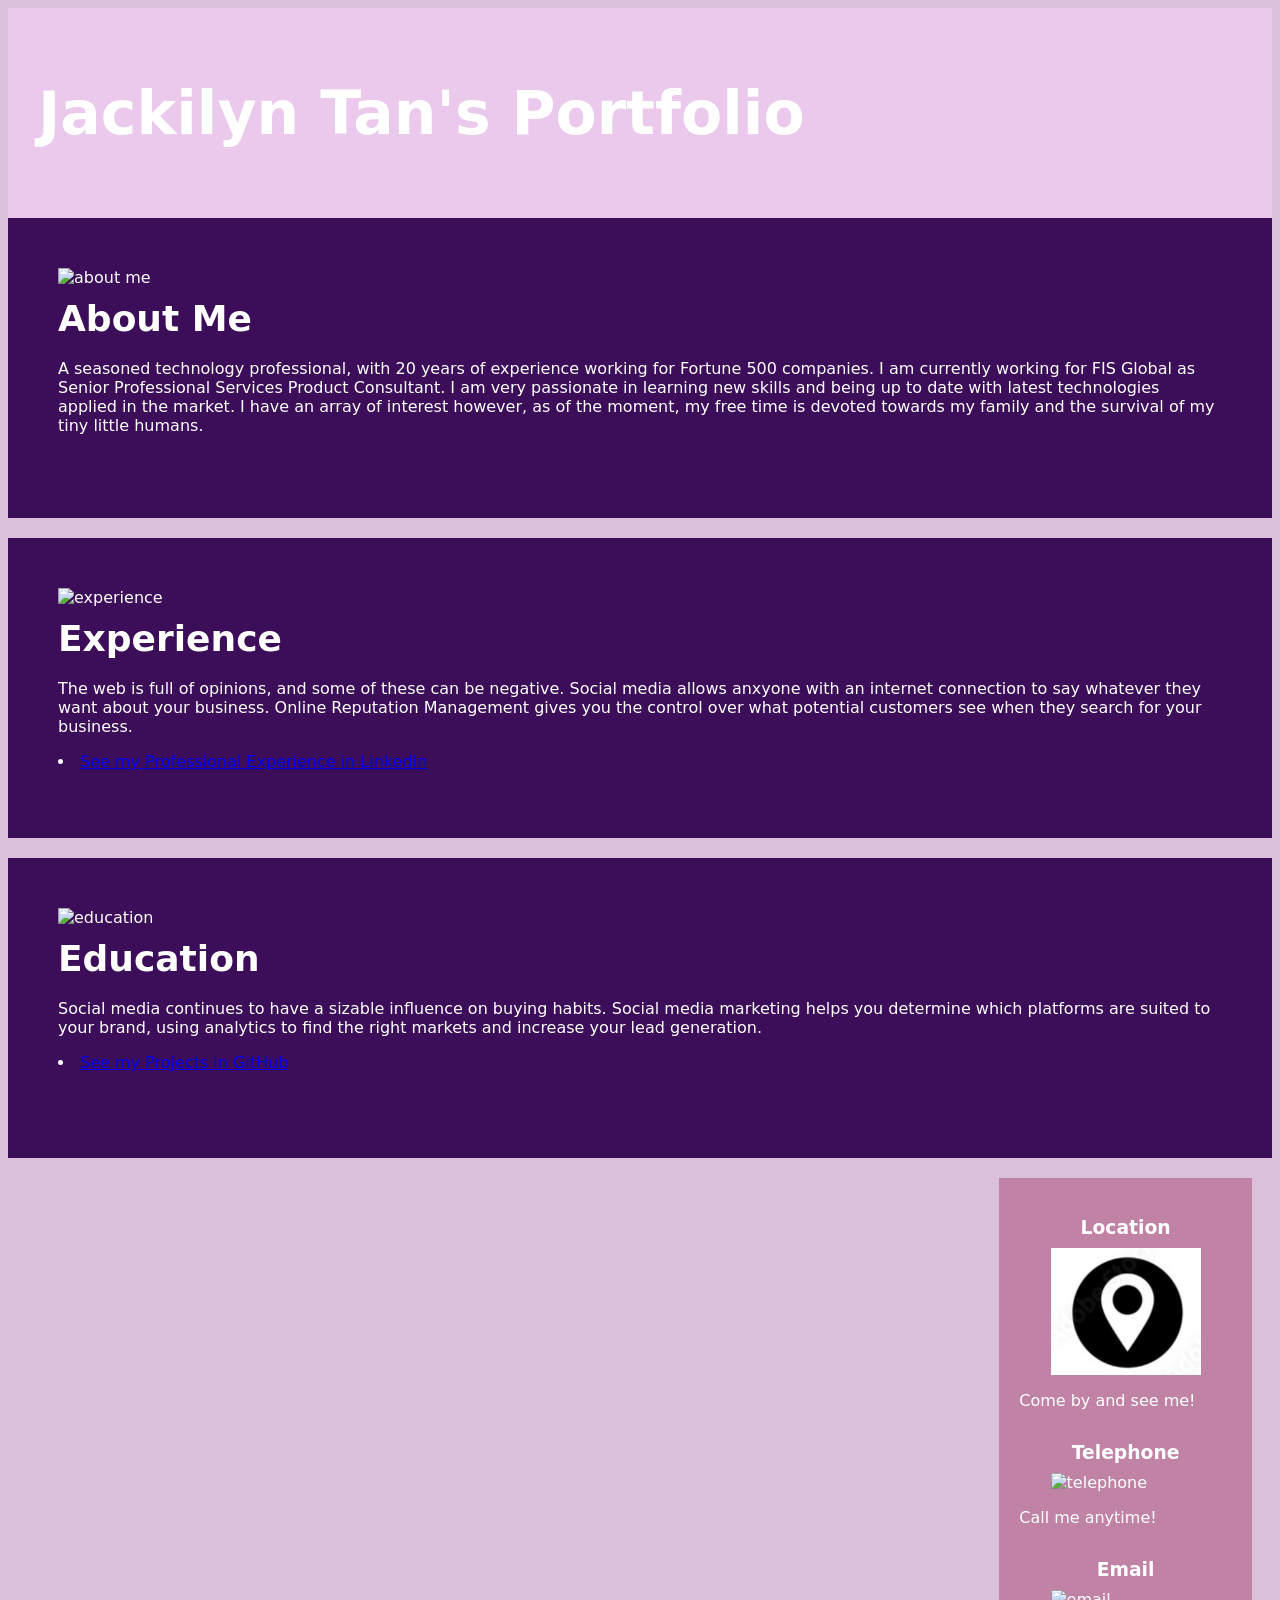
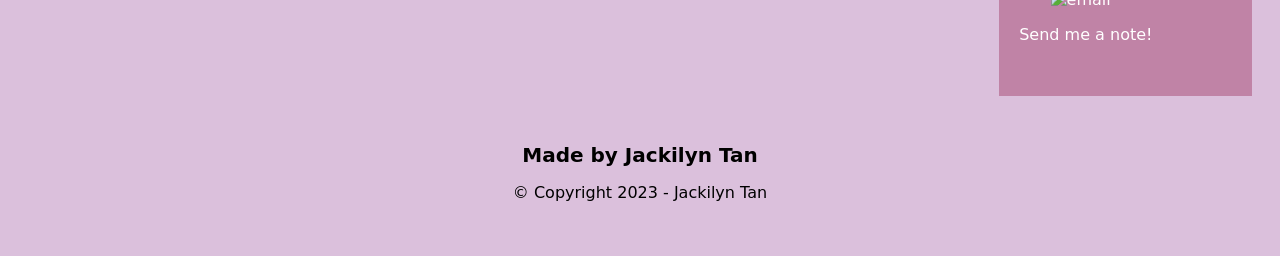
==== index.html @ 0bfc25e9 "homework2" ====
<!DOCTYPE html>
<html lang="en-us">

<head>
    <meta charset="UTF-8" />
    <!-- <link rel="stylesheet" href="./assets/CSS/stylesheet.css"> -->
    <!-- <link rel="stylesheet" href="./assets/CSS/reset.css"> -->
    <link rel="stylesheet" href="./assets/CSS/style.css">
    <title>Jackilyn Tan Portfolio</title>
    
</head>

<body>
    <header class="header">
        <h1>Jackilyn Tan's <span class="seo"> Portfolio</span></h1>
        <h1></h1>


    </header>
    <section class="hero"></section>
    <section class="content">
        <article id="about-me" class="about-me">
            <img src="./assets/images/profile photo.jpg" alt="about me" class="float-left" />
            <h2>About Me</h2>
            <p>
                A seasoned technology professional, with 20 years of experience working for Fortune 500 companies. I am currently working for FIS Global as Senior Professional Services Product Consultant. I am very passionate in learning new skills and being up to date with latest technologies applied in the market. I have an array of interest however, as of the moment, my free time is devoted towards my family and the survival of my tiny little humans.
                
            </p>
        </article>
        <article id="experience" class="experience">
            <img src="./assets/images/fis.jpg" alt="experience" class="float-left" />
            <h2>Experience</h2>
            <p>
                The web is full of opinions, and some of these can be negative. Social media allows anxyone with an internet connection to say whatever they want about your business. Online Reputation Management gives you the control over what potential customers see when they search for your business.
                <li>
                    <a href="https://www.linkedin.com/in/jackilyntan/" target="_blank" rel="noopener" > See my Professional Experience in LinkedIn </a>
                </li>
            </p>
        </article>
        <article id="education" class="education">
            <img src="./assets/images/education.jpg" alt="education" class="float-left" />
            <h2>Education</h2>
            <p>
                Social media continues to have a sizable influence on buying habits. Social media marketing helps you determine which platforms are suited to your brand, using analytics to find the right markets and increase your lead generation.
            </p>
            <li>
                <a href="https://github.com/jackilynt">See my Projects in GitHub</a>
            </li>
        </article>
    </section>

    <section class="contact">
        <article class="location">
            <h3>Location</h3>
            <img src="./assets/Images/location.jpg" alt="location" />
            <p>
                Come by and see me!
            </p>
        </article>
        <article class="telephone">
            <h3>Telephone</h3>
            <img src="./assets/images/phone.jpg" alt="telephone"/>
            <p>
                Call me anytime!
            </p>
        </article>
        <article class="email">
            <h3>Email</h3>
            <img src="./assets/images/mail.jpg" alt="email" />
            <p>
                Send me a note!
            </p>
        </article>
    </section>

    <footer class="footer">
        <h2>Made by Jackilyn Tan</h2>
        <p>
            &copy; Copyright 2023 - Jackilyn Tan
        </p>
    </footer>
</body>

</html>
---- assets/CSS/stylesheet.css ----
* {
    box-sizing: border-box;
    padding: 10;
    margin: 10;
}

body {
    background-color: #d9dcd6;
}

/*apply a background image*/
.header {
    padding: 20px;
    font-family: 'Trebuchet MS', 'Lucida Sans Unicode', 'Lucida Grande', 'Lucida Sans', Arial, sans-serif;
    background-color: #2a607c;
    background-image: url("../images/fis.jpg");
    background-size: cover;
    color: #ffffff;
}

.header h1 {
    display: inline-block;
    font-size: 48px;
}

.header h1 .seo {
    color: #d9dcd6;
}

.header div {
    padding-top: 15px;
    margin-right: 20px;
    float: right;
    font-family: 'Gill Sans', 'Gill Sans MT', Calibri, 'Trebuchet MS', sans-serif;
    font-size: 20px;
}

.header div ul {
    list-style-type: none;
}

.header div ul li {
    display: inline-block;
    margin-left: 25px;
}

a {
    color: #ffffff;
    text-decoration: none;
}

p {
    font-size: 16px;
}

/*.hero {
    height: 800px;
    width: 100%;
    margin-bottom: 25px;
    background-image: url("../images/digital-marketing-meeting.jpg");
    background-size: cover;
    background-position: center;
} */

.float-left {
    float: left;
    margin-right: 25px;
}

.float-right {
    float: right;
    margin-left: 25px;
}

.content {
    width: 75%;
    display: inline-block;
    margin-left: 20px;
}

.benefits {
    margin-right: 20px;
    padding: 20px;
    clear: both;
    float: right;
    width: 20%;
    height: 100%;
    font-family: 'Gill Sans', 'Gill Sans MT', Calibri, 'Trebuchet MS', sans-serif;
    background-color: #2589bd;
}

.benefit-lead {
    margin-bottom: 32px;
    color: #ffffff;
}

.benefit-brand {
    margin-bottom: 32px;
    color: #ffffff;
}

.benefit-cost {
    margin-bottom: 32px;
    color: #ffffff;
}

.benefit-lead h3 {
    margin-bottom: 10px;
    text-align: center;
}

.benefit-brand h3 {
    margin-bottom: 10px;
    text-align: center;
}

.benefit-cost h3 {
    margin-bottom: 10px;
    text-align: center;
}

.benefit-lead img {
    display: block;
    margin: 10px auto;
    max-width: 150px;
}

.benefit-brand img {
    display: block;
    margin: 10px auto;
    max-width: 150px;
}

.benefit-cost img {
    display: block;
    margin: 10px auto;
    max-width: 150px;
}

.search-engine-optimization {
    margin-bottom: 20px;
    padding: 50px;
    height: 300px;
    font-family: 'Gill Sans', 'Gill Sans MT', Calibri, 'Trebuchet MS', sans-serif;
    background-color: #0072bb;
    color: #ffffff;
}

.online-reputation-management {
    margin-bottom: 20px;
    padding: 50px;
    height: 300px;
    font-family: 'Gill Sans', 'Gill Sans MT', Calibri, 'Trebuchet MS', sans-serif;
    background-color: #0072bb;
    color: #ffffff;
}

.social-media-marketing {
    margin-bottom: 20px;
    padding: 50px;
    height: 300px;
    font-family: 'Gill Sans', 'Gill Sans MT', Calibri, 'Trebuchet MS', sans-serif;
    background-color: #0072bb;
    color: #ffffff;
}

.search-engine-optimization img {
    max-height: 200px;
}

.online-reputation-management img {
    max-height: 200px;
}

.social-media-marketing img {
    max-height: 200px;
}

.search-engine-optimization h2 {
    margin-bottom: 20px;
    font-size: 36px;
}

.online-reputation-management h2 {
    margin-bottom: 20px;
    font-size: 36px;
}

.social-media-marketing h2 {
    margin-bottom: 20px;
    font-size: 36px;
}

.footer {
    padding: 30px;
    clear: both;
    font-family: 'Trebuchet MS', 'Lucida Sans Unicode', 'Lucida Grande', 'Lucida Sans', Arial, sans-serif;
    text-align: center;
}

.footer h2 {
    font-size: 20px;
}
---- assets/CSS/style.css ----
* {
    box-sizing: border-box;
    padding: 20;
    margin: 20;
}

body {
    background-color: #dbc0dc;
}

/*apply a background image*/
.header {
    padding: 30px;
    font-family: system-ui;
    font-size: 30px;
    background-color: #ebc9ec;
    background-image: url("../images/banner.jpg");
    background-size: cover;
    color: #ffffff;
}

.about-me h2 {
    display: flex;
    margin-bottom: 20px;
    font-size: 36px;
}

.experience h2 {
    display: flex;
    margin-bottom: 20px;
    font-size: 36px;
}

.education h2 {
    display: flex;
    margin-bottom: 20px;
    font-size: 36px;
}

.float-left {
    float: left;
    margin-right: 25px;
}


.about-me {
    margin-bottom: 20px;
    padding: 50px;
    height: 300px;
    font-family: system-ui;
    background-color: #3c0d58;
    color: #ffffff;
}

.experience {
    margin-bottom: 20px;
    padding: 50px;
    height: 300px;
    font-family: system-ui;
    background-color: #3c0d58;
    color: #ffffff;
}

.education {
    margin-bottom: 20px;
    padding: 50px;
    height: 300px;
    font-family: system-ui;
    background-color: #3c0d58;
    color: #ffffff;
}


.about-me img {
    max-height: 200px;
}

.experience img {
    max-height: 200px;
}

.education img {
    max-height: 200px;
}

.about-me h2 {
    margin-bottom: 20px;
    font-size: 36px;
}

.experience h2 {
    margin-bottom: 20px;
    font-size: 36px;
}

.education h2 {
    margin-bottom: 20px;
    font-size: 36px;
}



.contact {
    margin-right: 20px;
    padding: 20px;
    clear: both;
    float: right;
    width: 20%;
    height: 100%;
    font-family: system-ui;
    background-color: #c083a6;
}

.location {
    margin-bottom: 32px;
    color: #ffffff;
}

.telephone {
    margin-bottom: 32px;
    color: #ffffff;
}

.email {
    margin-bottom: 32px;
    color: #ffffff;
}

.location h3 {
    margin-bottom: 10px;
    text-align: center;
}

.telephone h3 {
    margin-bottom: 10px;
    text-align: center;
}

.email h3 {
    margin-bottom: 10px;
    text-align: center;
}

.location img {
    display: block;
    margin: 10px auto;
    max-width: 150px;
}

.telephone img {
    display: block;
    margin: 10px auto;
    max-width: 150px;
}

.email img {
    display: block;
    margin: 10px auto;
    max-width: 150px;
}


.footer {
    padding: 30px;
    clear: both;
    font-family: system-ui;
    text-align: center;
}

.footer h2 {
    font-size: 20px;
}
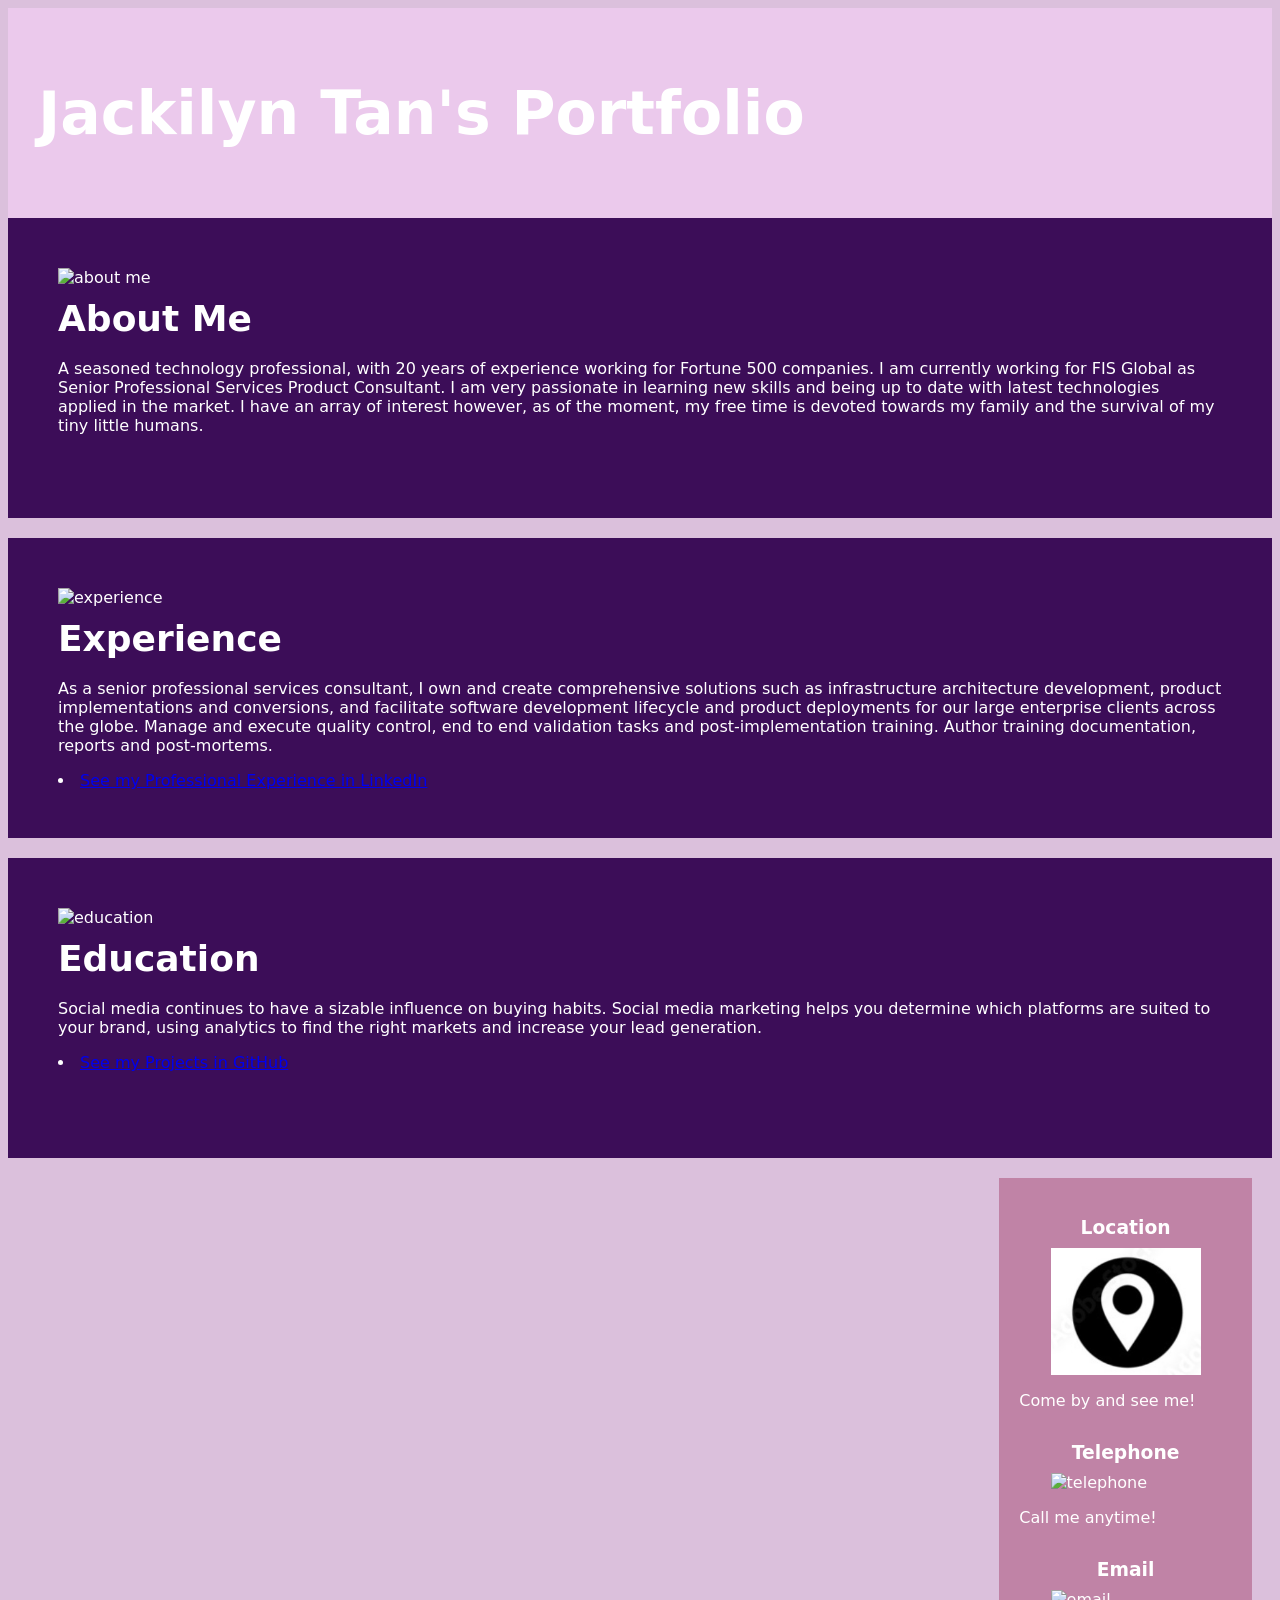
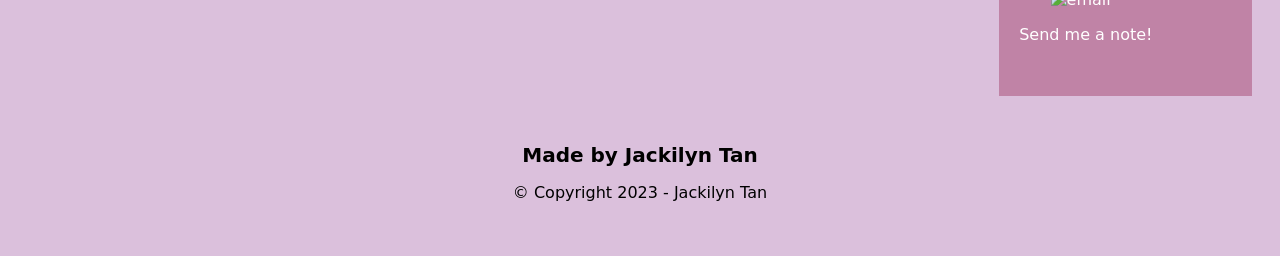
==== commit 44a801fd: "JackilynPortfolio.github.io" ====
--- a/index.html
+++ b/index.html
@@ -31,7 +31,7 @@
             <img src="./assets/images/fis.jpg" alt="experience" class="float-left" />
             <h2>Experience</h2>
             <p>
-                The web is full of opinions, and some of these can be negative. Social media allows anxyone with an internet connection to say whatever they want about your business. Online Reputation Management gives you the control over what potential customers see when they search for your business.
+                As a senior professional services consultant, I own and create comprehensive solutions such as infrastructure architecture development, product implementations and conversions, and facilitate software development lifecycle and product deployments for our large enterprise clients across the globe. Manage and execute quality control, end to end validation tasks and post-implementation training. Author training documentation, reports and post-mortems.
                 <li>
                     <a href="https://www.linkedin.com/in/jackilyntan/" target="_blank" rel="noopener" > See my Professional Experience in LinkedIn </a>
                 </li>
--- a/assets/CSS/stylesheet.css
+++ b/assets/CSS/stylesheet.css
@@ -1,20 +1,17 @@
-* {
+/* * {
     box-sizing: border-box;
-    padding: 10;
-    margin: 10;
+    padding: 0;
+    margin: 0;
 }
 
 body {
     background-color: #d9dcd6;
 }
 
-/*apply a background image*/
 .header {
     padding: 20px;
     font-family: 'Trebuchet MS', 'Lucida Sans Unicode', 'Lucida Grande', 'Lucida Sans', Arial, sans-serif;
     background-color: #2a607c;
-    background-image: url("../images/fis.jpg");
-    background-size: cover;
     color: #ffffff;
 }
 
@@ -53,14 +50,14 @@
     font-size: 16px;
 }
 
-/*.hero {
+.hero {
     height: 800px;
     width: 100%;
     margin-bottom: 25px;
     background-image: url("../images/digital-marketing-meeting.jpg");
     background-size: cover;
     background-position: center;
-} */
+}
 
 .float-left {
     float: left;
@@ -200,4 +197,4 @@
 
 .footer h2 {
     font-size: 20px;
-}
+} */
--- a/assets/CSS/style.css
+++ b/assets/CSS/style.css
@@ -20,19 +20,16 @@
 }
 
 .about-me h2 {
-    display: flex;
     margin-bottom: 20px;
     font-size: 36px;
 }
 
 .experience h2 {
-    display: flex;
     margin-bottom: 20px;
     font-size: 36px;
 }
 
 .education h2 {
-    display: flex;
     margin-bottom: 20px;
     font-size: 36px;
 }
@@ -97,7 +94,6 @@
     margin-bottom: 20px;
     font-size: 36px;
 }
-
 
 
 .contact {
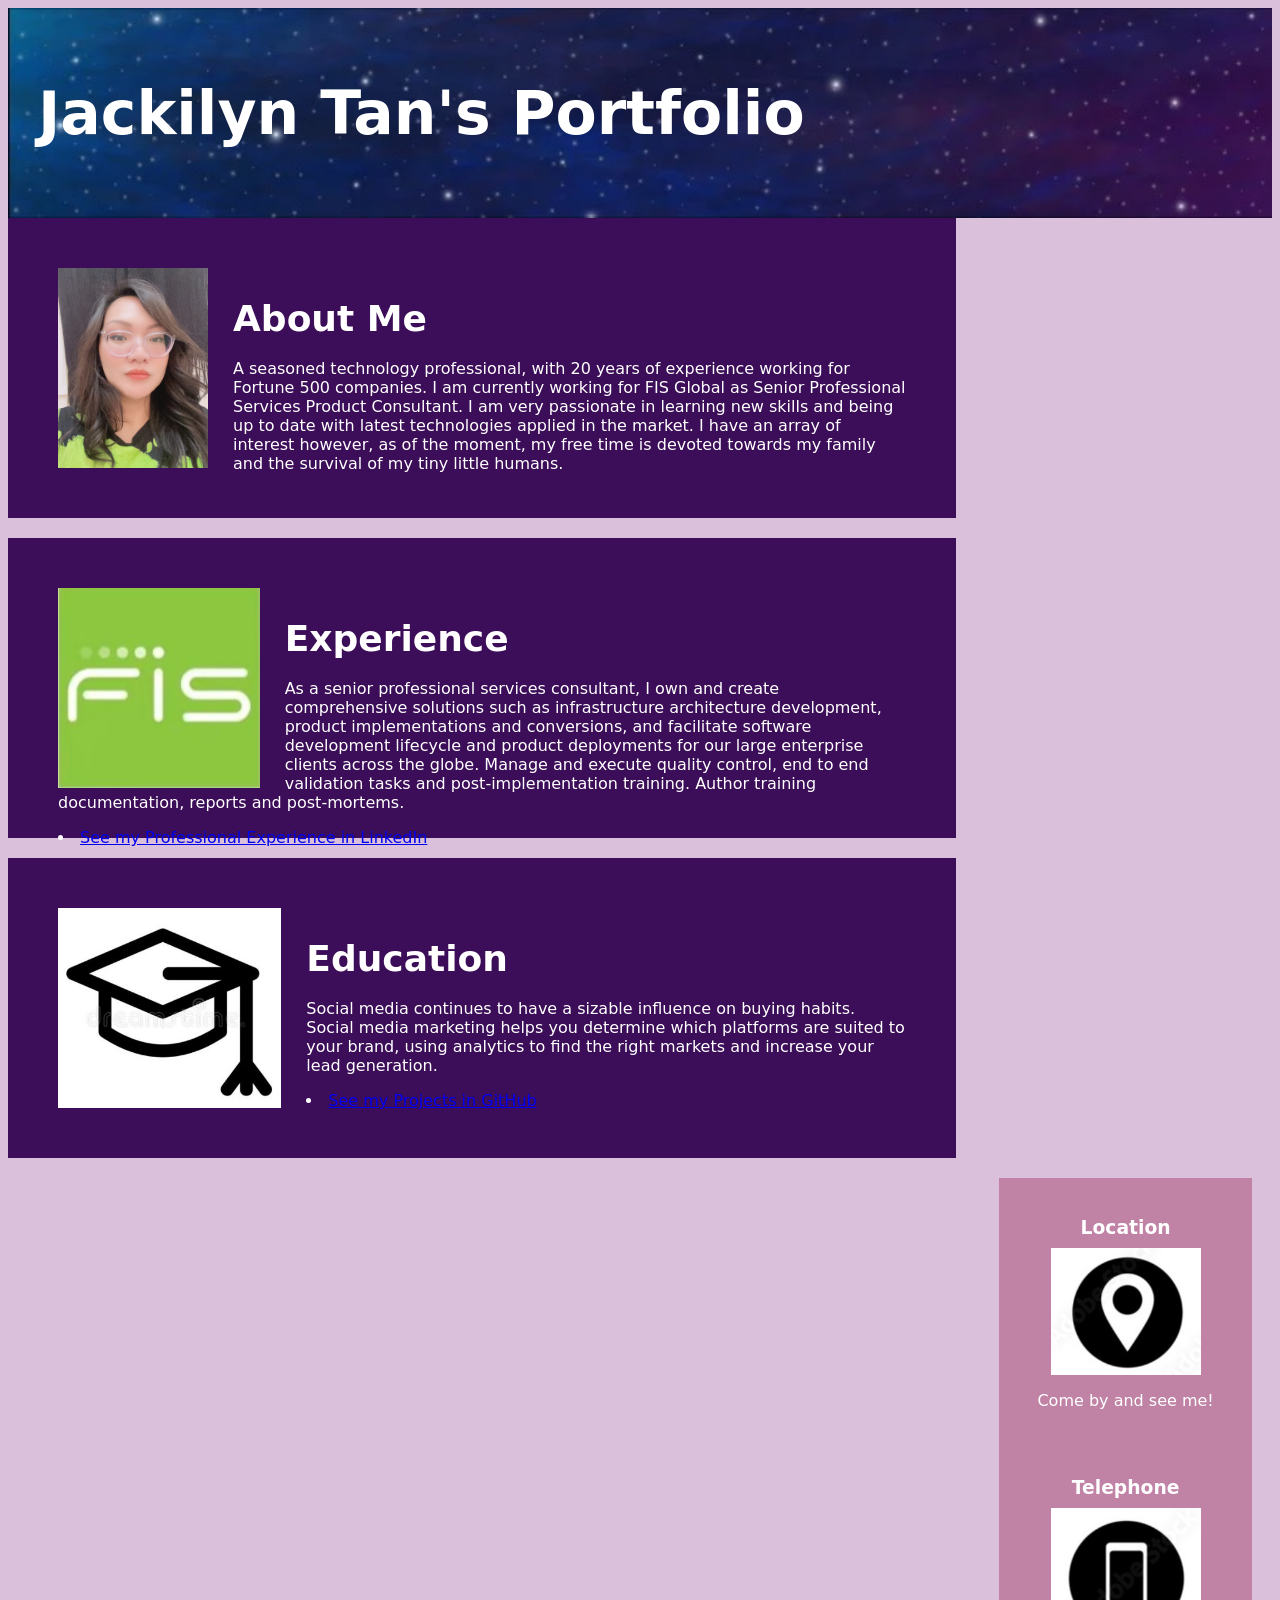
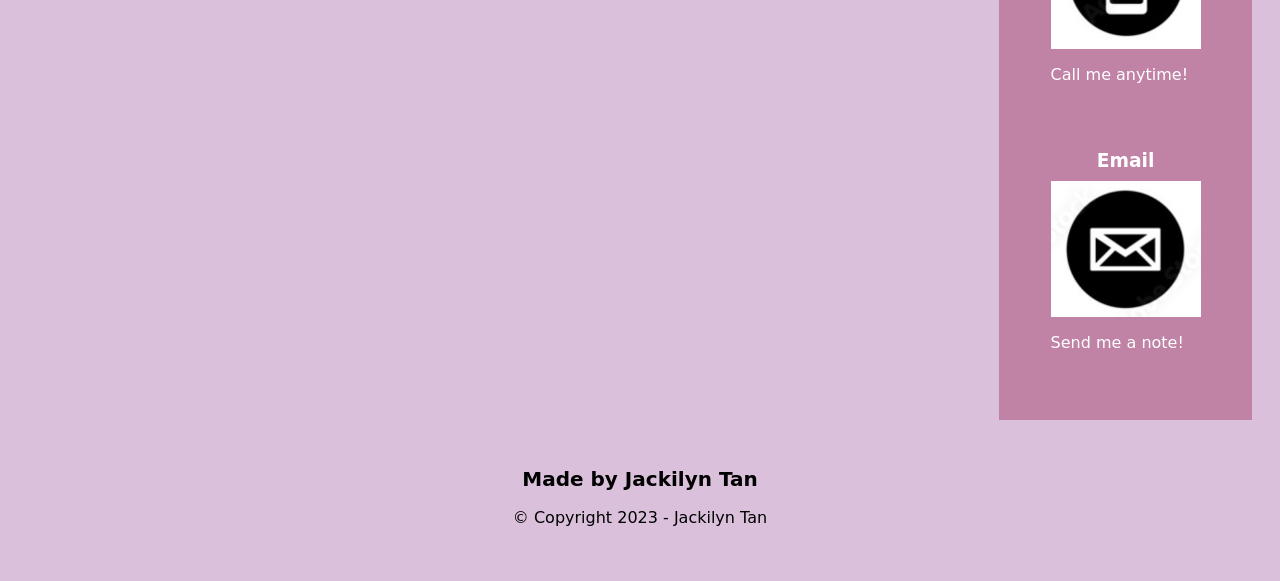
==== commit 9b1e4015: "." ====
--- a/index.html
+++ b/index.html
@@ -3,9 +3,8 @@
 
 <head>
     <meta charset="UTF-8" />
-    <!-- <link rel="stylesheet" href="./assets/CSS/stylesheet.css"> -->
-    <!-- <link rel="stylesheet" href="./assets/CSS/reset.css"> -->
-    <link rel="stylesheet" href="./assets/CSS/style.css">
+    <!-- <link rel="stylesheet" href="./reset.css"> -->
+    <link rel="stylesheet" href="./style.css">
     <title>Jackilyn Tan Portfolio</title>
     
 </head>
@@ -18,17 +17,17 @@
 
     </header>
     <section class="hero"></section>
-    <section class="content">
-        <article id="about-me" class="about-me">
-            <img src="./assets/images/profile photo.jpg" alt="about me" class="float-left" />
+    <section>
+        <div id="about-me" class="about-me">
+            <img src="./Images/profile photo.jpg" alt="about me" class="float-left" />
             <h2>About Me</h2>
             <p>
                 A seasoned technology professional, with 20 years of experience working for Fortune 500 companies. I am currently working for FIS Global as Senior Professional Services Product Consultant. I am very passionate in learning new skills and being up to date with latest technologies applied in the market. I have an array of interest however, as of the moment, my free time is devoted towards my family and the survival of my tiny little humans.
                 
             </p>
-        </article>
-        <article id="experience" class="experience">
-            <img src="./assets/images/fis.jpg" alt="experience" class="float-left" />
+        </div>
+        <div id="experience" class="experience">
+            <img src="./Images/fis.jpg" alt="experience" class="float-left" />
             <h2>Experience</h2>
             <p>
                 As a senior professional services consultant, I own and create comprehensive solutions such as infrastructure architecture development, product implementations and conversions, and facilitate software development lifecycle and product deployments for our large enterprise clients across the globe. Manage and execute quality control, end to end validation tasks and post-implementation training. Author training documentation, reports and post-mortems.
@@ -36,9 +35,9 @@
                     <a href="https://www.linkedin.com/in/jackilyntan/" target="_blank" rel="noopener" > See my Professional Experience in LinkedIn </a>
                 </li>
             </p>
-        </article>
-        <article id="education" class="education">
-            <img src="./assets/images/education.jpg" alt="education" class="float-left" />
+        </div>
+        <div id="education" class="education">
+            <img src="./Images/education.jpg" alt="education" class="float-left" />
             <h2>Education</h2>
             <p>
                 Social media continues to have a sizable influence on buying habits. Social media marketing helps you determine which platforms are suited to your brand, using analytics to find the right markets and increase your lead generation.
@@ -46,32 +45,32 @@
             <li>
                 <a href="https://github.com/jackilynt">See my Projects in GitHub</a>
             </li>
-        </article>
+        </div>
     </section>
 
-    <section class="contact">
-        <article class="location">
+    <aside class="contact">
+        <div class="location">
             <h3>Location</h3>
-            <img src="./assets/Images/location.jpg" alt="location" />
+            <img src="./Images/location.jpg" alt="location" />
             <p>
                 Come by and see me!
             </p>
-        </article>
-        <article class="telephone">
+        </div>
+        <div class="telephone">
             <h3>Telephone</h3>
-            <img src="./assets/images/phone.jpg" alt="telephone"/>
+            <img src="./Images/phone.jpg" alt="telephone"/>
             <p>
                 Call me anytime!
             </p>
-        </article>
-        <article class="email">
+        </div>
+        <div class="email">
             <h3>Email</h3>
-            <img src="./assets/images/mail.jpg" alt="email" />
+            <img src="./Images/mail.jpg" alt="email" />
             <p>
                 Send me a note!
             </p>
-        </article>
-    </section>
+        </div>
+    </aside>
 
     <footer class="footer">
         <h2>Made by Jackilyn Tan</h2>
--- a/style.css
+++ b/style.css
@@ -0,0 +1,176 @@
+* {
+    box-sizing: border-box;
+    padding: 20;
+    margin: 20;
+}
+
+body {
+    background-color: #dbc0dc;
+}
+
+/*apply a background image*/
+.header {
+    padding: 30px;
+    font-family: system-ui;
+    font-size: 30px;
+    background-color: #ebc9ec;
+    background-image: url("./Images/banner.jpg");
+    background-size: cover;
+    color: #ffffff;
+}
+
+.about-me h2 {
+    margin-bottom: 20px;
+    font-size: 36px;
+}
+
+.experience h2 {
+    margin-bottom: 20px;
+    font-size: 36px;
+}
+
+.education h2 {
+    margin-bottom: 20px;
+    font-size: 36px;
+}
+
+.float-left {
+    float: left;
+    margin-right: 25px;
+}
+
+
+.about-me {
+    margin-bottom: 20px;
+    padding: 50px;
+    height: 300px;
+    max-width: 75%;
+    font-family: system-ui;
+    background-color: #3c0d58;
+    color: #ffffff;
+}
+
+.experience {
+    margin-bottom: 20px;
+    padding: 50px;
+    height: 300px;
+    max-width: 75%;
+    font-family: system-ui;
+    background-color: #3c0d58;
+    color: #ffffff;
+}
+
+.education {
+    margin-bottom: 20px;
+    padding: 50px;
+    height: 300px;
+    max-width: 75%;
+    font-family: system-ui;
+    background-color: #3c0d58;
+    color: #ffffff;
+}
+
+
+.about-me img {
+    max-height: 200px;
+}
+
+.experience img {
+    max-height: 200px;
+}
+
+.education img {
+    max-height: 200px;
+}
+
+.about-me h2 {
+    margin-bottom: 20px;
+    font-size: 36px;
+}
+
+.experience h2 {
+    margin-bottom: 20px;
+    font-size: 36px;
+}
+
+.education h2 {
+    margin-bottom: 20px;
+    font-size: 36px;
+}
+
+
+.contact {
+    display: flex;
+    flex-direction: column;
+    align-items: center;
+    justify-content: flex-start;
+    margin-right: 20px;
+    padding: 20px;
+    clear: both;
+    float: right;
+    width: 20%;
+    max-width: 25%;
+    font-family: system-ui;
+    background-color: #c083a6;
+    height: 100%;
+}
+
+.location {
+    margin-bottom: 32px;
+    color: #ffffff;
+}
+
+.telephone {
+    margin-bottom: 32px;
+    color: #ffffff;
+}
+
+.email {
+    margin-bottom: 32px;
+    color: #ffffff;
+}
+
+.location h3 {
+    margin-bottom: 10px;
+    text-align: center;
+}
+
+.telephone h3 {
+    margin-bottom: 10px;
+    text-align: center;
+}
+
+.email h3 {
+    margin-bottom: 10px;
+    text-align: center;
+}
+
+.location img {
+    display: block;
+    margin: 10px auto;
+    max-width: 150px;
+}
+
+.telephone img {
+    display: block;
+    margin: 10px auto;
+    max-width: 150px;
+}
+
+.email img {
+    display: block;
+    margin: 10px auto;
+    max-width: 150px;
+}
+
+
+.footer {
+    padding: 30px;
+    clear: both;
+    font-family: system-ui;
+    text-align: center;
+}
+
+.footer h2 {
+    font-size: 20px;
+}
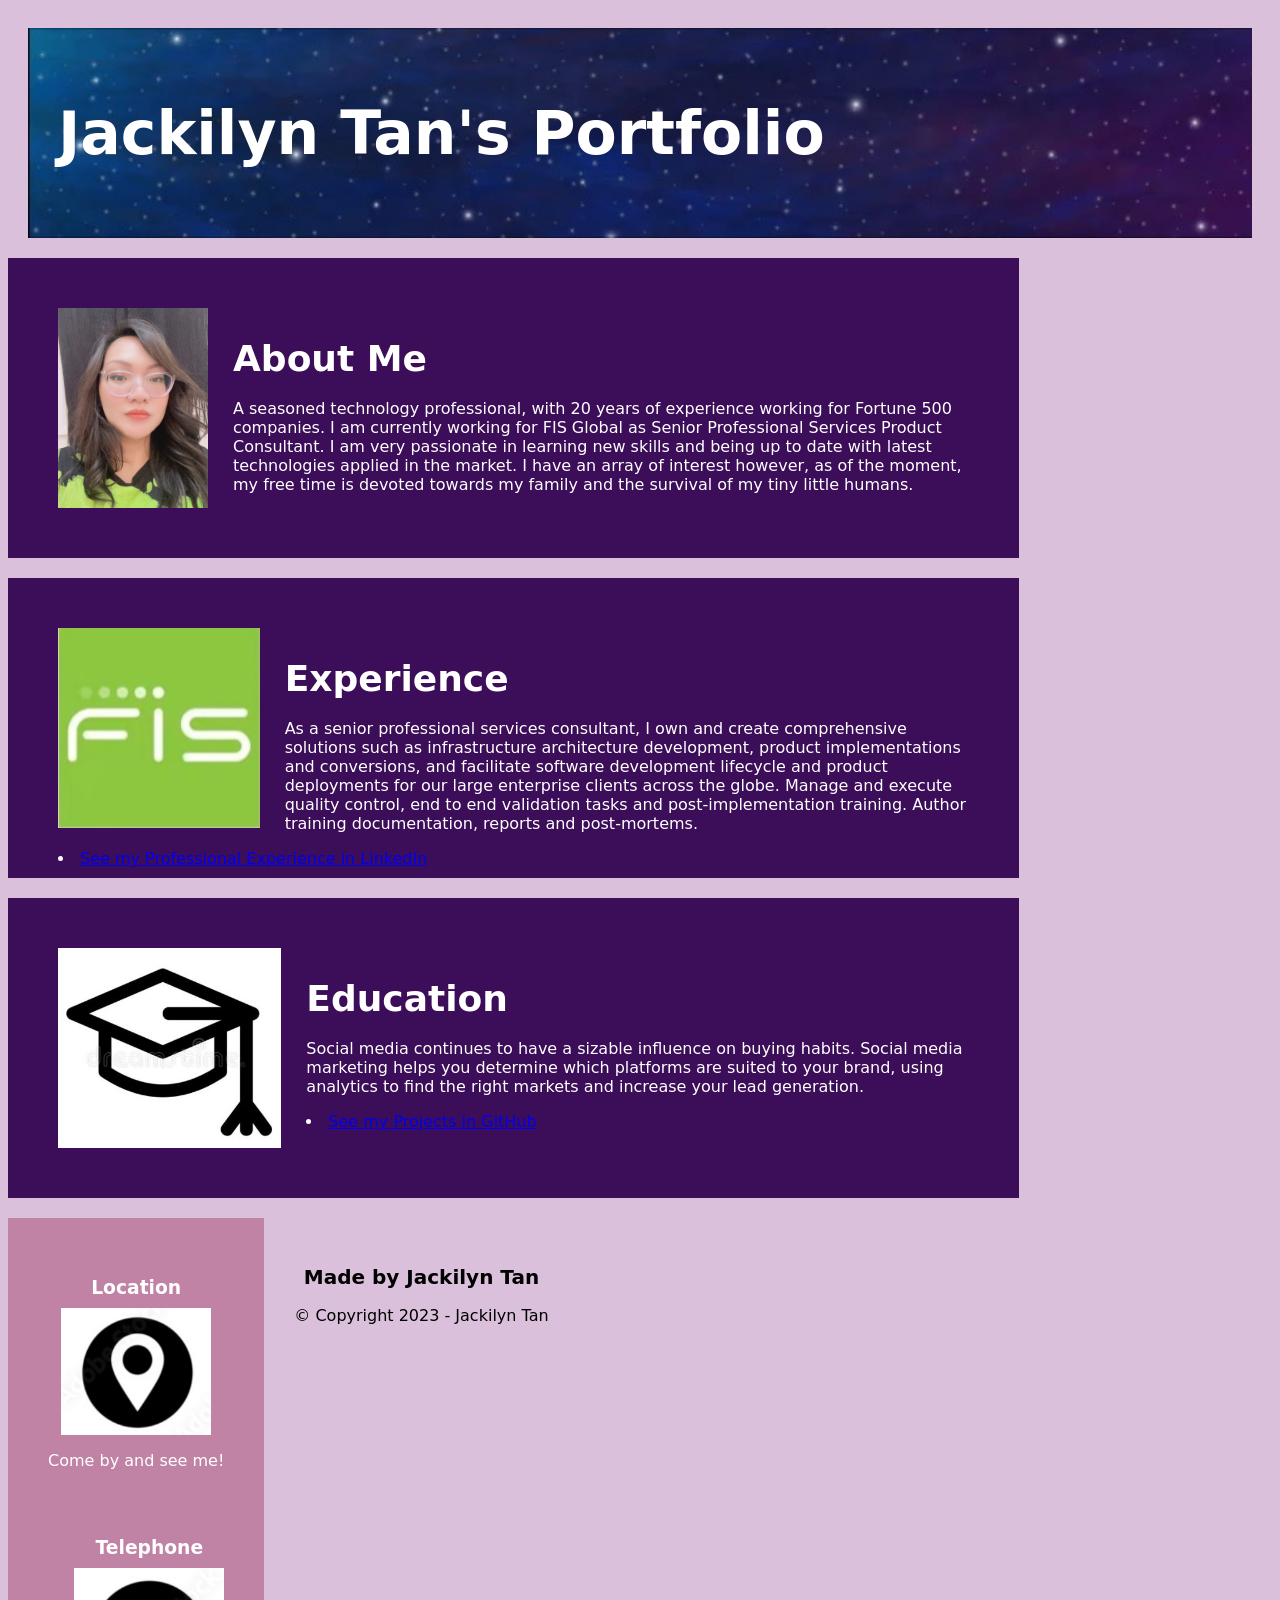
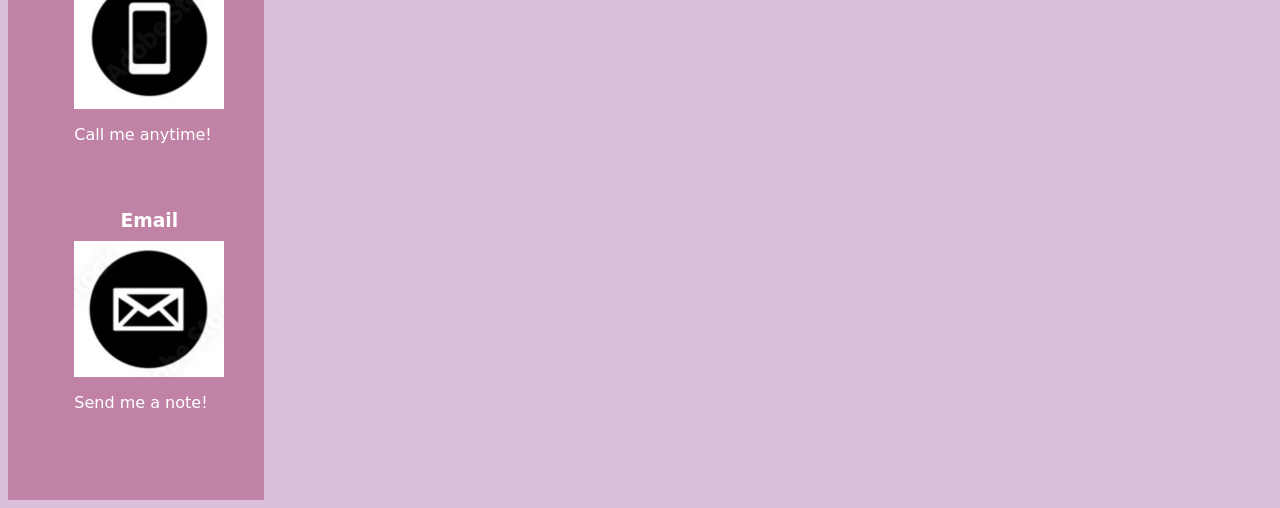
==== commit 5b2c61d5: "fixed" ====
--- a/index.html
+++ b/index.html
@@ -17,7 +17,7 @@
 
     </header>
     <section class="hero"></section>
-    <section>
+    <section class="content">
         <div id="about-me" class="about-me">
             <img src="./Images/profile photo.jpg" alt="about me" class="float-left" />
             <h2>About Me</h2>
@@ -48,7 +48,9 @@
         </div>
     </section>
 
+    <section class="aside">
     <aside class="contact">
+        
         <div class="location">
             <h3>Location</h3>
             <img src="./Images/location.jpg" alt="location" />
@@ -71,6 +73,8 @@
             </p>
         </div>
     </aside>
+ 
+</section>
 
     <footer class="footer">
         <h2>Made by Jackilyn Tan</h2>
--- a/style.css
+++ b/style.css
@@ -5,12 +5,16 @@
 }
 
 body {
+    display: flex;
+    flex-wrap: wrap;
     background-color: #dbc0dc;
 }
 
 /*apply a background image*/
 .header {
     padding: 30px;
+    width: 100%;
+    margin: 20px;
     font-family: system-ui;
     font-size: 30px;
     background-color: #ebc9ec;
@@ -39,12 +43,16 @@
     margin-right: 25px;
 }
 
+.content {
+    width: 80%;
+    margin-right: 20px;
+}
 
 .about-me {
     margin-bottom: 20px;
     padding: 50px;
     height: 300px;
-    max-width: 75%;
+    max-width: 100%;
     font-family: system-ui;
     background-color: #3c0d58;
     color: #ffffff;
@@ -54,7 +62,7 @@
     margin-bottom: 20px;
     padding: 50px;
     height: 300px;
-    max-width: 75%;
+    max-width: 100%;
     font-family: system-ui;
     background-color: #3c0d58;
     color: #ffffff;
@@ -64,7 +72,7 @@
     margin-bottom: 20px;
     padding: 50px;
     height: 300px;
-    max-width: 75%;
+    max-width: 100%;
     font-family: system-ui;
     background-color: #3c0d58;
     color: #ffffff;
@@ -98,18 +106,25 @@
     font-size: 36px;
 }
 
+.aside {
+    display: flex;
+    flex-direction: row;
+    align-items: end;
+    justify-content: flex-start;
+    flex-wrap: wrap-reverse;
+    
+}
 
 .contact {
     display: flex;
     flex-direction: column;
-    align-items: center;
-    justify-content: flex-start;
-    margin-right: 20px;
-    padding: 20px;
+    align-items: end;
+    flex-wrap: wrap;
+    padding: 40px;
     clear: both;
     float: right;
-    width: 20%;
-    max-width: 25%;
+    width: 100%;
+    max-width: 100%;
     font-family: system-ui;
     background-color: #c083a6;
     height: 100%;
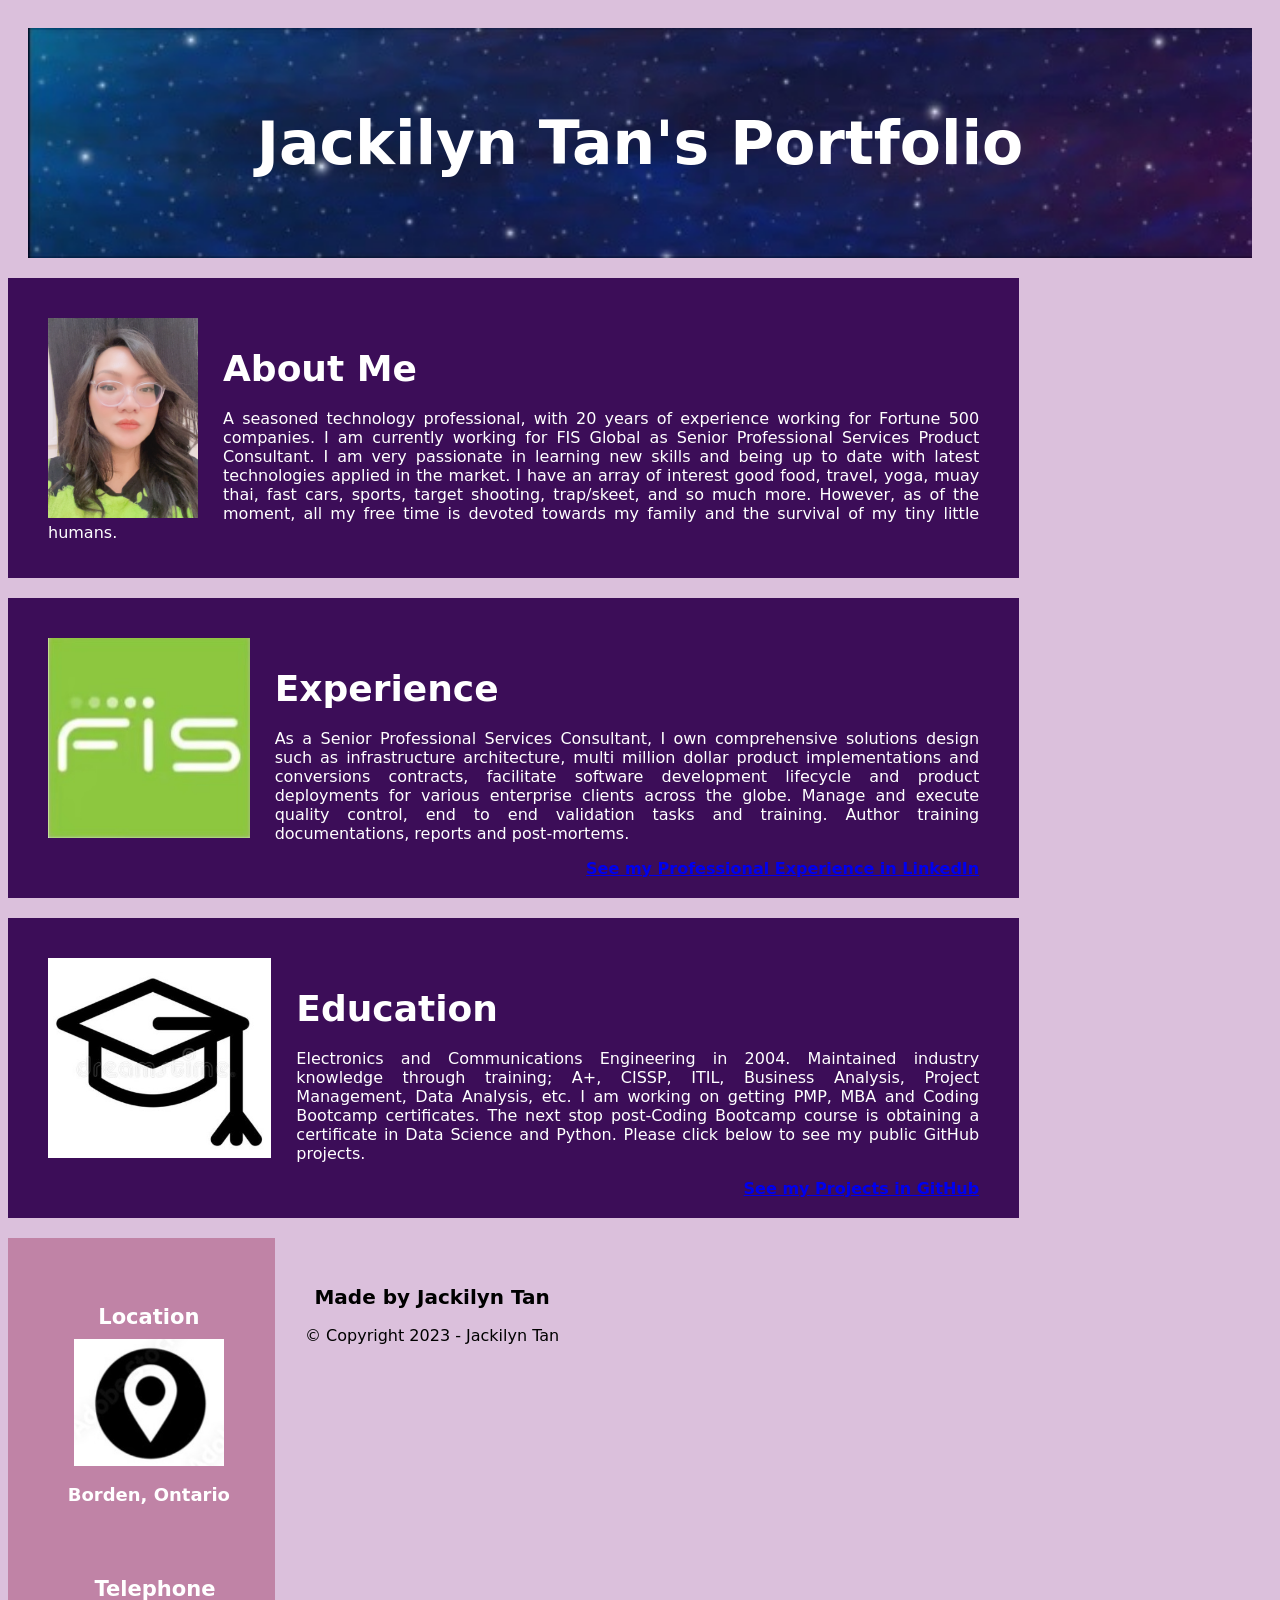
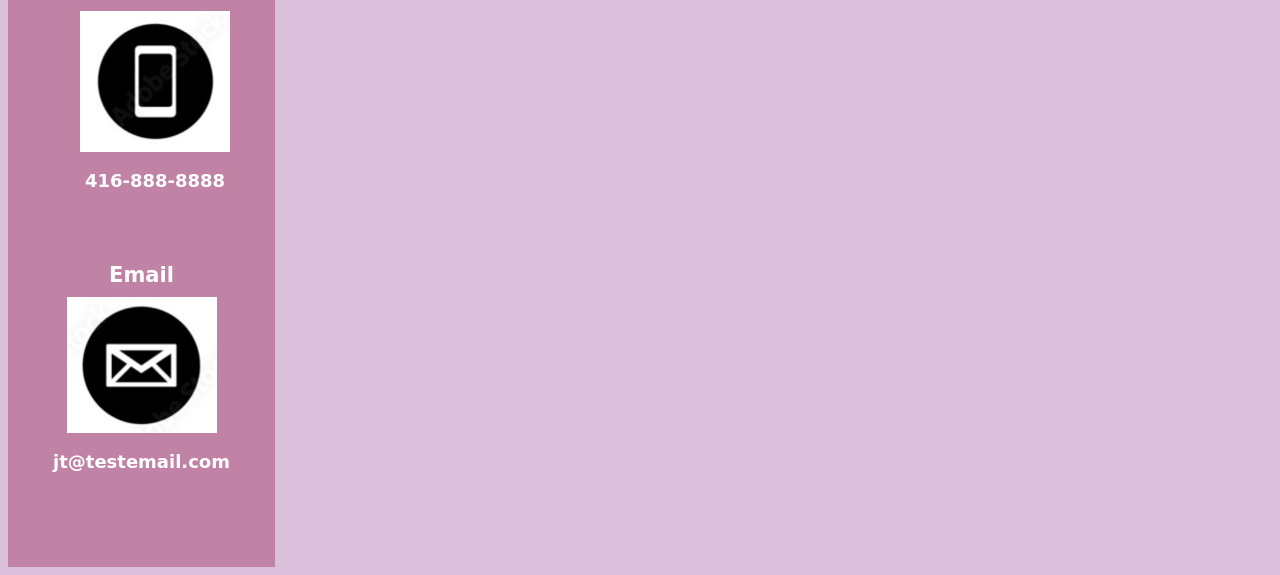
==== commit 928309b8: "homework2" ====
--- a/index.html
+++ b/index.html
@@ -22,7 +22,7 @@
             <img src="./Images/profile photo.jpg" alt="about me" class="float-left" />
             <h2>About Me</h2>
             <p>
-                A seasoned technology professional, with 20 years of experience working for Fortune 500 companies. I am currently working for FIS Global as Senior Professional Services Product Consultant. I am very passionate in learning new skills and being up to date with latest technologies applied in the market. I have an array of interest however, as of the moment, my free time is devoted towards my family and the survival of my tiny little humans.
+                A seasoned technology professional, with 20 years of experience working for Fortune 500 companies. I am currently working for FIS Global as Senior Professional Services Product Consultant. I am very passionate in learning new skills and being up to date with latest technologies applied in the market. I have an array of interest good food, travel, yoga, muay thai, fast cars, sports, target shooting, trap/skeet, and so much more. However, as of the moment, all my free time is devoted towards my family and the survival of my tiny little humans.
                 
             </p>
         </div>
@@ -30,21 +30,23 @@
             <img src="./Images/fis.jpg" alt="experience" class="float-left" />
             <h2>Experience</h2>
             <p>
-                As a senior professional services consultant, I own and create comprehensive solutions such as infrastructure architecture development, product implementations and conversions, and facilitate software development lifecycle and product deployments for our large enterprise clients across the globe. Manage and execute quality control, end to end validation tasks and post-implementation training. Author training documentation, reports and post-mortems.
-                <li>
+                As a Senior Professional Services Consultant, I own comprehensive solutions design such as infrastructure architecture, multi million dollar product implementations and conversions contracts, facilitate software development lifecycle and product deployments for various enterprise clients across the globe. Manage and execute quality control, end to end validation tasks and training. Author training documentations, reports and post-mortems.
+                <div id="link" class="link">
                     <a href="https://www.linkedin.com/in/jackilyntan/" target="_blank" rel="noopener" > See my Professional Experience in LinkedIn </a>
-                </li>
+                </div>
             </p>
+                
         </div>
         <div id="education" class="education">
             <img src="./Images/education.jpg" alt="education" class="float-left" />
             <h2>Education</h2>
             <p>
-                Social media continues to have a sizable influence on buying habits. Social media marketing helps you determine which platforms are suited to your brand, using analytics to find the right markets and increase your lead generation.
+                Electronics and Communications Engineering in 2004. Maintained industry knowledge through training; A+, CISSP, ITIL, Business Analysis, Project Management, Data Analysis, etc. I am working on getting PMP, MBA and Coding Bootcamp certificates. The next stop post-Coding Bootcamp course is obtaining a certificate in Data Science and Python. Please click below to see my public GitHub projects.
+                <div id="link" class="link">
+                    <a href="https://github.com/jackilynt">See my Projects in GitHub</a>
+                </div>
             </p>
-            <li>
-                <a href="https://github.com/jackilynt">See my Projects in GitHub</a>
-            </li>
+            
         </div>
     </section>
 
@@ -55,21 +57,21 @@
             <h3>Location</h3>
             <img src="./Images/location.jpg" alt="location" />
             <p>
-                Come by and see me!
+                Borden, Ontario
             </p>
         </div>
         <div class="telephone">
             <h3>Telephone</h3>
             <img src="./Images/phone.jpg" alt="telephone"/>
             <p>
-                Call me anytime!
+                416-888-8888
             </p>
         </div>
         <div class="email">
             <h3>Email</h3>
             <img src="./Images/mail.jpg" alt="email" />
             <p>
-                Send me a note!
+                jt@testemail.com
             </p>
         </div>
     </aside>
--- a/style.css
+++ b/style.css
@@ -12,7 +12,8 @@
 
 /*apply a background image*/
 .header {
-    padding: 30px;
+    padding: 40px;
+    text-align: center;
     width: 100%;
     margin: 20px;
     font-family: system-ui;
@@ -48,11 +49,21 @@
     margin-right: 20px;
 }
 
+.link {
+    text-align: right;
+    text-shadow: #ffffff;
+    font-weight: bolder;
+    font-family: system-ui;
+    color: #ffffff;
+
+}
+
 .about-me {
     margin-bottom: 20px;
-    padding: 50px;
+    padding: 40px;
     height: 300px;
     max-width: 100%;
+    text-align: justify;
     font-family: system-ui;
     background-color: #3c0d58;
     color: #ffffff;
@@ -60,9 +71,10 @@
 
 .experience {
     margin-bottom: 20px;
-    padding: 50px;
+    padding: 40px;
     height: 300px;
     max-width: 100%;
+    text-align: justify;
     font-family: system-ui;
     background-color: #3c0d58;
     color: #ffffff;
@@ -70,9 +82,10 @@
 
 .education {
     margin-bottom: 20px;
-    padding: 50px;
+    padding: 40px;
     height: 300px;
     max-width: 100%;
+    text-align: justify;
     font-family: system-ui;
     background-color: #3c0d58;
     color: #ffffff;
@@ -120,7 +133,7 @@
     flex-direction: column;
     align-items: end;
     flex-wrap: wrap;
-    padding: 40px;
+    padding: 45px;
     clear: both;
     float: right;
     width: 100%;
@@ -132,16 +145,28 @@
 
 .location {
     margin-bottom: 32px;
+    text-align: center;
+    font-weight: bold;
+    font-family: system-ui;
+    font-size: large;
     color: #ffffff;
 }
 
 .telephone {
     margin-bottom: 32px;
+    text-align: center;
+    font-weight: bold;
+    font-family: system-ui;
+    font-size: large;
     color: #ffffff;
 }
 
 .email {
     margin-bottom: 32px;
+    text-align: center;
+    font-weight: bold;
+    font-family: system-ui;
+    font-size: large;
     color: #ffffff;
 }
 
